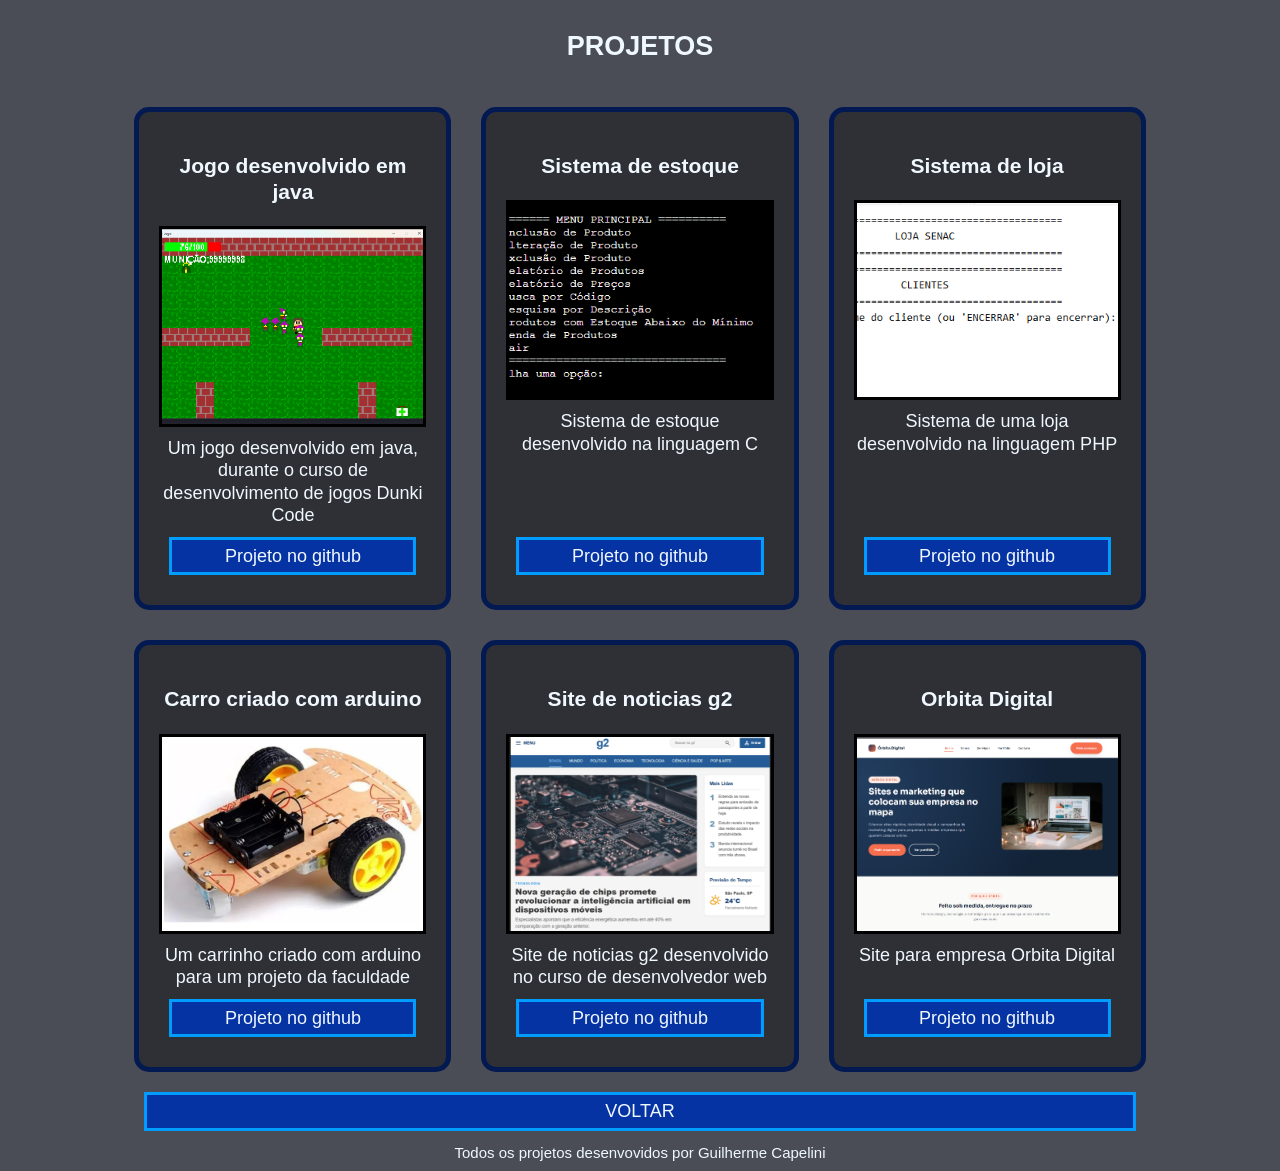
==== projetos.html @ 53635aa6 "Created projetos" ====
<!DOCTYPE html>
<html lang="en">

<head>
    <meta charset="UTF-8">
    <meta name="viewport" content="width=device-width, initial-scale=1.0">
    <title>Document</title>
    <link rel="stylesheet" href="./styles/styles.css">
</head>

<body>
    <main>
        <h2>PROJETOS</h2>
        <section class="projetos">
            <section class="cards">
                <div class="card">
                    <h3>Jogo desenvolvido em java</h3>
                    <figure>
                        <img class="img-card" src="images/jogo.png" alt="">
                        <figcaption>Um jogo desenvolvido em java, durante o curso de desenvolvimento de jogos Dunki Code
                        </figcaption>
                        <a href="https://github.com/Capelini06/Curso-de-desenvolvimento-de-games">Projeto no github</a>
                    </figure>
                </div>

                <div class="card">
                    <h3>Sistema de estoque</h3>
                    <figure>
                        <img class="img-card" src="images/estoque.png" alt="">
                        <figcaption>Sistema de estoque desenvolvido na linguagem C</figcaption>
                        <a href="https://github.com/Capelini06/sistema-estoque-c.git">Projeto no github</a>
                    </figure>
                </div>

                <div class="card">
                    <h3>Sistema de loja</h3>
                    <figure>
                        <img class="img-card" src="images/loja.png" alt="">
                        <figcaption>Sistema de uma loja desenvolvido na linguagem PHP</figcaption>
                        <a href="https://github.com/Capelini06/tecnologias-para-internet.git">Projeto no github</a>
                    </figure>
                </div>

                <div class="card">
                    <h3>Carro criado com arduino</h3>
                    <figure>
                        <img class="img-card" src="images/carro.webp" alt="">
                        <figcaption>Um carrinho criado com arduino para um projeto da faculdade
                        </figcaption>
                        <a href="https://github.com/Capelini06/Curso-de-desenvolvimento-de-games">Projeto no github</a>
                    </figure>
                </div>

                <div class="card">
                    <h3>Site de noticias g2</h3>
                    <figure>
                        <img class="img-card" src="images/g2.png" alt="">
                        <figcaption>Site de noticias g2 desenvolvido no curso de desenvolvedor web</figcaption>
                        <a href="https://github.com/Capelini06">Projeto no github</a>
                    </figure>
                </div>

                <div class="card">
                    <h3>Orbita Digital</h3>
                    <figure>
                        <img class="img-card" src="images/orbita.png" alt="">
                        <figcaption>Site para empresa Orbita Digital</figcaption>
                        <a href="https://github.com/Capelini06">Projeto no github</a>
                    </figure>
                </div>
            </section>
            <a href="index.html">VOLTAR</a>
        </section>
    </main>
    <footer>
        <small>Todos os projetos desenvovidos por Guilherme Capelini</small>
    </footer>
</body>

</html>
---- styles/styles.css ----
* {
    max-width: 100%;
}

body {
    font-family: 'Segoe UI', Tahoma, Geneva, Verdana, sans-serif;
    line-height: 1.25;
    background-color: #4a4d56;
    color: aliceblue;
    font-size: 1.125rem;
}

main{
    display: flex;
    flex-direction: column;
    text-align: center;
    justify-content: center;
    gap: 20px;
    width: 80%;
    margin: auto;
}

header {
    display: flex;
    flex-direction: column;
    text-align: center;
    justify-content: center;
    gap: 20px;
    width: 80%;
    margin: auto;
    margin-bottom: 30px;
}

a {
    text-decoration: none;
    color: inherit;
    background-color: #0633a3;
    border: 3px solid #009cfe;
    padding: 5px;
    margin: 10px;
}

.projetos {
    display: flex;
    flex-direction: column;
    flex-wrap: wrap;
    gap: 10px;
}

.cards {
    display: grid;
    grid-template-columns: repeat(auto-fit, minmax(max(240px, calc((100% - 60px) / 3)), 1fr));
    /* no máximo 3 colunas (1/3 da largura menos os 2 gaps de 30px); abaixo disso, cai para 2 e depois 1 quando o card não cabe com 240px. */
    justify-content: center;
    align-items: stretch;
    gap: 30px;
    box-sizing: border-box;
}

.card {
    background-color: #2e3035;
    border: 5px solid #031951;
    padding: 20px;
    border-radius: 15px;
    display: flex;
    flex-direction: column;
    box-sizing: border-box;
}

.card figure {
    display: flex;
    flex-direction: column;
    flex: 1;
    margin: 0;
    gap: 10px;
}

.card img {
    width: 100%;
    aspect-ratio: 4/3;
    object-fit: cover;
    box-sizing: border-box;
}

.img-card {
    width: 100%;
    aspect-ratio: 16/9;
    object-fit: cover;
    box-sizing: border-box;
}

.card figure a {
    margin-top: auto;
}

.botoes {
    display: flex;
    flex-direction: column;
    gap: 10px;
    margin: auto;
}

img {
    width: 420px;
    height: auto;
    border: 3px solid black;
}

.botao-chaleira {
    background-color: #c50000;
    color: black;
    font-weight: 900;
    border: 3px solid black;
    padding: 10px;
}

.botao-macaco {
    background-color: #e5ff00;
    color: #643c00;
    font-weight: 900;
    border: 3px solid #643c00;
    padding: 10px;
}

footer {
    text-align: center
}
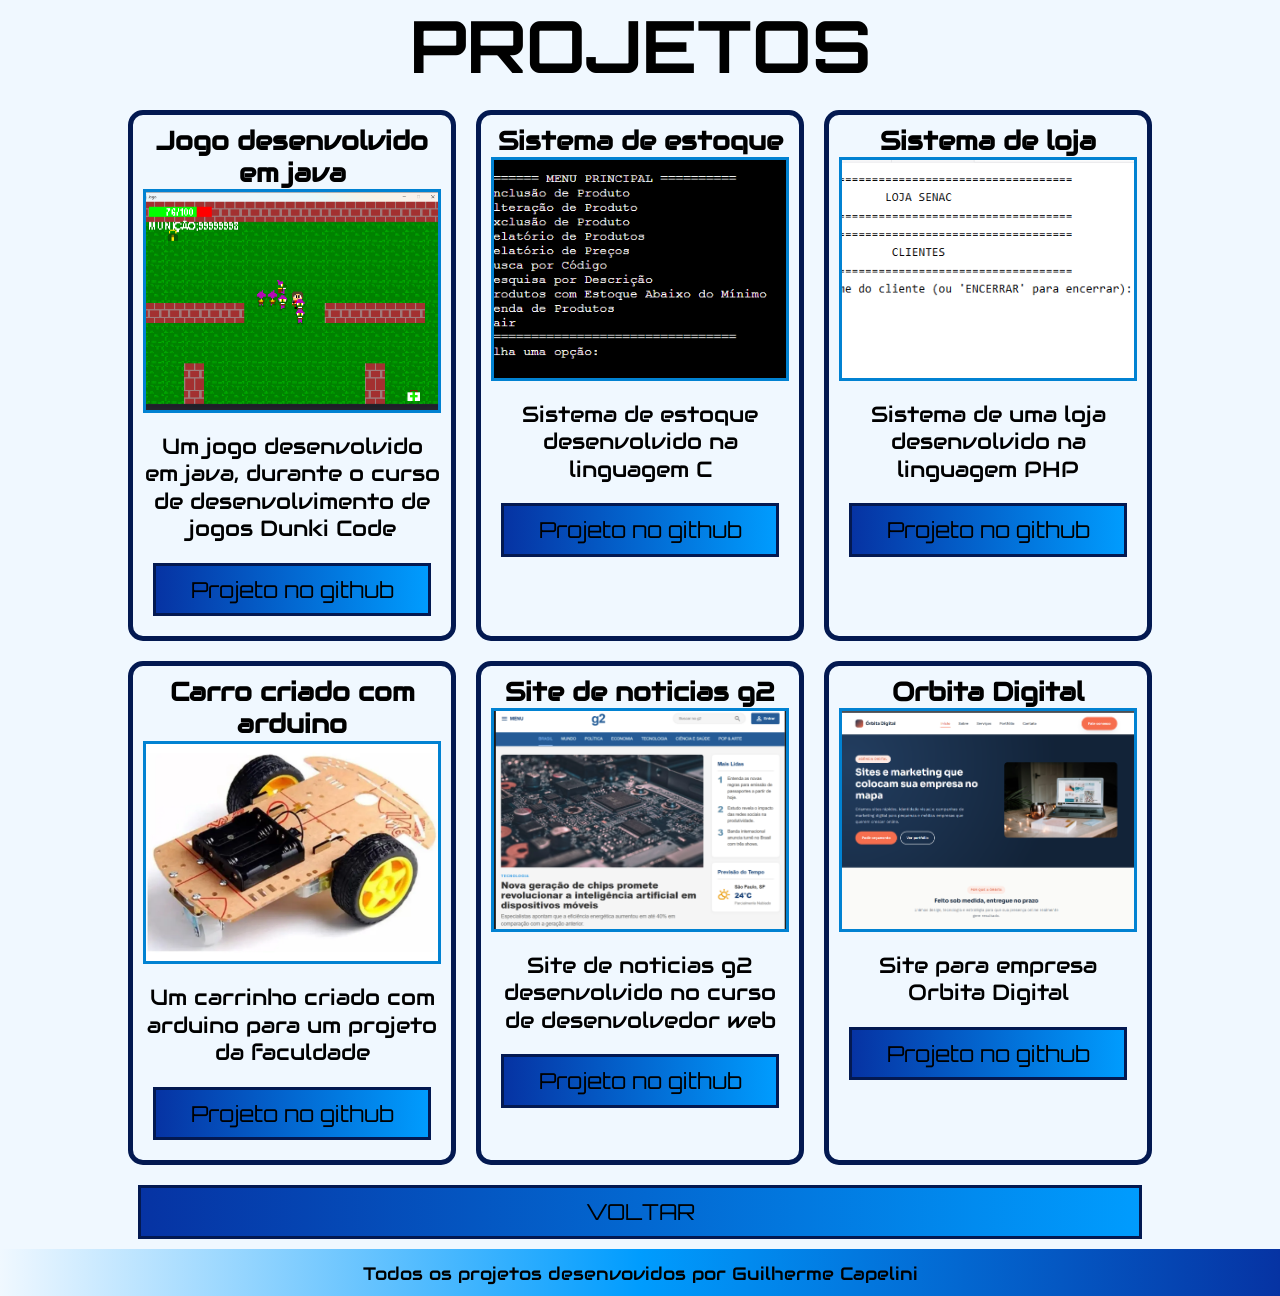
==== commit bcbc9d8e: "Atividade-04" ====
--- a/projetos.html
+++ b/projetos.html
@@ -10,7 +10,7 @@
 
 <body>
     <main>
-        <h2>PROJETOS</h2>
+        <h1>PROJETOS</h1>
         <section class="projetos">
             <section class="cards">
                 <div class="card">
@@ -19,7 +19,7 @@
                         <img class="img-card" src="images/jogo.png" alt="">
                         <figcaption>Um jogo desenvolvido em java, durante o curso de desenvolvimento de jogos Dunki Code
                         </figcaption>
-                        <a href="https://github.com/Capelini06/Curso-de-desenvolvimento-de-games">Projeto no github</a>
+                        <a class="botoes" href="https://github.com/Capelini06/Curso-de-desenvolvimento-de-games">Projeto no github</a>
                     </figure>
                 </div>
 
@@ -28,7 +28,7 @@
                     <figure>
                         <img class="img-card" src="images/estoque.png" alt="">
                         <figcaption>Sistema de estoque desenvolvido na linguagem C</figcaption>
-                        <a href="https://github.com/Capelini06/sistema-estoque-c.git">Projeto no github</a>
+                        <a class="botoes" href="https://github.com/Capelini06/sistema-estoque-c.git">Projeto no github</a>
                     </figure>
                 </div>
 
@@ -37,7 +37,7 @@
                     <figure>
                         <img class="img-card" src="images/loja.png" alt="">
                         <figcaption>Sistema de uma loja desenvolvido na linguagem PHP</figcaption>
-                        <a href="https://github.com/Capelini06/tecnologias-para-internet.git">Projeto no github</a>
+                        <a class="botoes" href="https://github.com/Capelini06/tecnologias-para-internet.git">Projeto no github</a>
                     </figure>
                 </div>
 
@@ -47,7 +47,7 @@
                         <img class="img-card" src="images/carro.webp" alt="">
                         <figcaption>Um carrinho criado com arduino para um projeto da faculdade
                         </figcaption>
-                        <a href="https://github.com/Capelini06/Curso-de-desenvolvimento-de-games">Projeto no github</a>
+                        <a class="botoes" href="https://github.com/Capelini06/Curso-de-desenvolvimento-de-games">Projeto no github</a>
                     </figure>
                 </div>
 
@@ -56,7 +56,7 @@
                     <figure>
                         <img class="img-card" src="images/g2.png" alt="">
                         <figcaption>Site de noticias g2 desenvolvido no curso de desenvolvedor web</figcaption>
-                        <a href="https://github.com/Capelini06">Projeto no github</a>
+                        <a class="botoes" href="https://github.com/Capelini06">Projeto no github</a>
                     </figure>
                 </div>
 
@@ -65,11 +65,11 @@
                     <figure>
                         <img class="img-card" src="images/orbita.png" alt="">
                         <figcaption>Site para empresa Orbita Digital</figcaption>
-                        <a href="https://github.com/Capelini06">Projeto no github</a>
+                        <a class="botoes"href="https://github.com/Capelini06">Projeto no github</a>
                     </figure>
                 </div>
             </section>
-            <a href="index.html">VOLTAR</a>
+            <a class="botoes" href="index.html">VOLTAR</a>
         </section>
     </main>
     <footer>
--- a/styles/styles.css
+++ b/styles/styles.css
@@ -1,21 +1,55 @@
+@import url('https://fonts.googleapis.com/css2?family=Audiowide&family=Orbitron:wght@400..900&family=Playwrite+CA+Guides&display=swap');
+
+:root {
+    --alice-blue: #f0f8ff;
+    --cinza: #4a4d56;
+    --azul: #0633a3;
+    --preto: #2e3035;
+    --amarelo: #e5ff00;
+    --vermelho: #c50000;
+    --marrom: #643c00;
+    --borda-botao: 3px solid #0182d2;
+    --borda-card: 5px solid #031951;
+    --borda-botao-macaco: 3px solid #643c00;
+    --borda-botao-chaleira: 3px solid black;
+    --gap: 20px;
+    --raio: 15px;
+    --padding: 10px;
+
+    --fonte-titulos: Orbitron, sans-serif;
+    --fonte-secundaria: 'Audiowide', sans-serif;
+
+    --letra-muito-pequena: 8px --letra-pequena: 12px;
+    --letra-media: 22px;
+    --letra-grande: 72px;
+}
+
 * {
     max-width: 100%;
+    padding: 0;
+    margin: 0;
+    box-sizing: border-box;
+    font-family: var(--fonte-secundaria)
 }
 
 body {
-    font-family: 'Segoe UI', Tahoma, Geneva, Verdana, sans-serif;
     line-height: 1.25;
-    background-color: #4a4d56;
-    color: aliceblue;
-    font-size: 1.125rem;
+    background: linear-gradient(to right, var(--cinza), var(--preto));
+    color: var(--alice-blue);
+    font-size: var(--letra-media);
 }
 
-main{
+h1 {
+    font-size: var(--letra-grande);
+    font-family: var(--fonte-titulos);
+}
+
+main {
     display: flex;
     flex-direction: column;
     text-align: center;
     justify-content: center;
-    gap: 20px;
+    gap: var(--gap);
     width: 80%;
     margin: auto;
 }
@@ -25,19 +59,10 @@
     flex-direction: column;
     text-align: center;
     justify-content: center;
-    gap: 20px;
+    gap: var(--gap);
     width: 80%;
     margin: auto;
     margin-bottom: 30px;
-}
-
-a {
-    text-decoration: none;
-    color: inherit;
-    background-color: #0633a3;
-    border: 3px solid #009cfe;
-    padding: 5px;
-    margin: 10px;
 }
 
 .projetos {
@@ -53,26 +78,29 @@
     /* no máximo 3 colunas (1/3 da largura menos os 2 gaps de 30px); abaixo disso, cai para 2 e depois 1 quando o card não cabe com 240px. */
     justify-content: center;
     align-items: stretch;
-    gap: 30px;
+    gap: var(--gap);
     box-sizing: border-box;
 }
 
 .card {
-    background-color: #2e3035;
-    border: 5px solid #031951;
-    padding: 20px;
-    border-radius: 15px;
+    background: radial-gradient(circle,white, var(--cinza), var(--preto));
+    border: var(--borda-card);
+    padding: var(--padding);
+    border-radius: var(--raio);
     display: flex;
     flex-direction: column;
     box-sizing: border-box;
 }
 
+.card p {
+    font-size: var(--letra-pequena);
+}
+
 .card figure {
     display: flex;
     flex-direction: column;
-    flex: 1;
     margin: 0;
-    gap: 10px;
+    gap: var(--gap);
 }
 
 .card img {
@@ -98,30 +126,71 @@
     flex-direction: column;
     gap: 10px;
     margin: auto;
+    text-decoration: none;
+    color: inherit;
+    background: linear-gradient(to right, var(--azul), #009cfe);
+    border: var(--borda-botao);
+    padding: var(--padding);
+    margin: 10px;
+    font-family: var(--fonte-titulos);
+    transition: 0.8s;
+}
+
+.botoes:hover {
+    background: linear-gradient(to left, var(--azul), #009cfe);
 }
 
 img {
-    width: 420px;
+    width: 4var(--gap);
     height: auto;
-    border: 3px solid black;
+    border: var(--borda-botao)
 }
 
 .botao-chaleira {
-    background-color: #c50000;
-    color: black;
+    background-color: var(--vermelho);
+    color: var(--preto);
     font-weight: 900;
-    border: 3px solid black;
-    padding: 10px;
+    border: var(--borda-botao-chaleira);
+    padding: var(--padding);
+    font-family: var(--fonte-titulos);
 }
 
-.botao-macaco {
-    background-color: #e5ff00;
-    color: #643c00;
+henny penny .botao-macaco {
+    background-color: var(--amarelo);
+    color: var(--marrom);
     font-weight: 900;
-    border: 3px solid #643c00;
-    padding: 10px;
+    border: var(--borda-botao-macaco);
+    padding: var(--padding);
+    font-family: var(--fonte-titulos);
 }
 
 footer {
-    text-align: center
+    text-align: center;
+    background: linear-gradient(to right, var(--alice-blue) 0%, #009cfe 50%, var(--azul) 100%);
+    padding: var(--padding);
+}
+
+@media (max-width: 600px) {
+    body {
+        font-size: var(--letra-muito-pequena);
+    }
+
+    body h1 {
+        font-size: var(--letra-media);
+    }
+}
+
+@media (prefers-color-scheme: light) {
+
+    body,
+    .cards,
+    .card {
+        background: var(--alice-blue);
+        color: black;
+    }
+
+    .botoes {
+        background-color: #009cfe;
+        border-color: #031951;
+    }
 }
